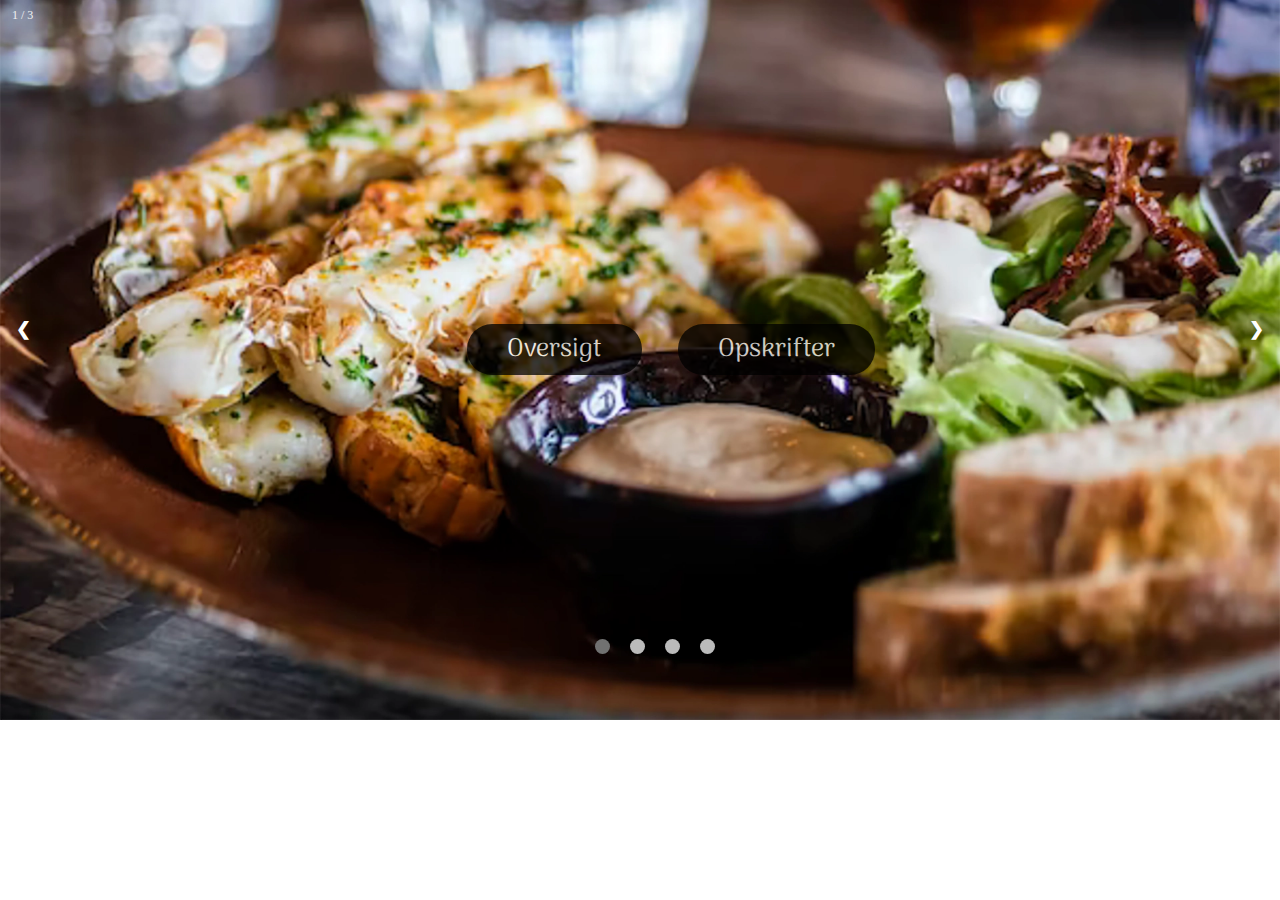
==== index.html @ 9203a0e6 "forside" ====
<!DOCTYPE html>
<html lang="en">

<head>
  <meta charset="UTF-8">
  <meta http-equiv="X-UA-Compatible" content="IE=edge">
  <meta name="viewport" content="width=device-width, initial-scale=1.0">
  <link rel="preconnect" href="https://fonts.googleapis.com">
  <link rel="preconnect" href="https://fonts.gstatic.com" crossorigin>
  <link href="https://fonts.googleapis.com/css2?family=Arima+Madurai:wght@100&display=swap" rel="stylesheet">
  <title>Document</title>
  <link rel="stylesheet" href="style.css">
  <link rel="stylesheet" href="index.css">
</head>

<body>
  <main>
    <!-- Slideshow container -->
    <div class="slideshow-container">

      <!-- Full-width images with number and caption text -->
      <div class="mySlides fade">
        <div class="numbertext">1 / 3</div>
        <img src="img/forside/1.webp" style="width:100%" alt="1">

      </div>

      <div class="mySlides fade">
        <div class="numbertext">2 / 6</div>
        <img src="img/forside/2.webp" style="width:100%" alt="2">

      </div>

      <div class="mySlides fade">
        <div class="numbertext">3 / 6</div>
        <img src="img/italien_hovedret2.webp" style="width:100%" alt="3">

      </div>
      <div class="mySlides fade">
        <div class="numbertext">4 / 6</div>
        <img src="img/tjekkiet_forret1.webp" style="width:100%" alt="3">

      </div>
      <!-- Next and previous buttons -->
      <a class="prev" onclick="plusSlides(-1)">❮</a>
      <a class="next" onclick="plusSlides(1)">❯</a>
      <!-- The dots/circles -->
      <div class="pos">
        <div> <a class="button" href="category.html">Oversigt</a>
          <a class="button" href="productlist.html">Opskrifter</a>
        </div>
        <div style="text-align:center">
          <span class="dot" onclick="currentSlide(1)"></span>
          <span class="dot" onclick="currentSlide(2)"></span>
          <span class="dot" onclick="currentSlide(3)"></span>
          <span class="dot" onclick="currentSlide(4)"></span>
        </div>

      </div>
    </div>
  </main>
  <script src="js/slideshow.js"></script>
</body>

</html>
---- style.css ----
html {
  --brand_color: #e6dcd4;
  --secondary: #292b29;
  --tertiary: #ed8634;
  --quaternary: #ffffff;
  --space-sm: 10px;
  --space-md: 20px;
  --space-lg: 30px;
  --space-xl: 40px;
  --space-xxl: 50px;
  --font-xxs: 20px;
  --font-xs: 22px;
  --font-sm: 25px;
  --font-md: 35px;
  --font-lg: 40px;
  --font-regular: 400;
  --font-medium: 500;
}

* {
  box-sizing: border-box;
  margin: 0;
  padding: 0;
}

img {
  width: 100%;
  height: auto;
  display: block;
}

main {
  background-color: var(--brand_color);
}

/*Fonts*/
@font-face {
  font-family: "Medium";
  src: url(fonts/ArimaMadurai-Medium.woff2);
}

@font-face {
  font-family: "Arima_bold";
  src: url(fonts/ArimaMadurai-Bold.woff2);
}

@font-face {
  font-family: "Arima_regular";
  src: url(fonts/ArimaMadurai-Regular.woff2);
}

@font-face {
  font-family: "Arima_thin";
  src: url(fonts/ArimaMadurai-Thin.woff2);
}
@font-face {
  font-family: "Regular";
  src: url(fonts/Kodchasan-Regular.woff2);
}

@font-face {
  font-family: "kodchasan_bold";
  src: url(fonts/Kodchasan-Bold.woff2);
}

@font-face {
  font-family: "kodchasan_bold";
  src: url(fonts/SegoeScript-Bold.woff2);
}

@font-face {
  font-family: "Bold";
  src: url(fonts/SegoeScript-Bold.woff2);
}

/*header og footer*/
header {
  display: flex;
  justify-content: space-between;
  background-color: var(--tertiary);
  padding: 0px 20px 0px 20px;
  align-self: center;
}
header a {
  align-self: center;
  margin-top: 15px;
}
.logo {
  max-height: 60px;
}

nav {
  display: none;
  align-self: center;
}
ul.menu {
  display: flex;
  flex-direction: column;
  justify-content: space-evenly;
  gap: 20px;
}
nav ul.menu li {
  list-style-type: none;
}
nav ul.menu li a {
  list-style-type: none;
  text-decoration: none;
  font-family: "medium";
  font-size: 1.5rem;
  color: var(--quaternary);
}

footer {
  background-color: #f5bd91;
}

@media (min-width: 750px) {
  header {
    /* display: flex;
      justify-content: space-between; */
    height: 90px;
    padding: 0px 20px 0px 20px;
    align-self: center;
  }
  header a {
    align-self: center;
    margin-top: 20px;
  }
  .logo {
    max-height: 89px;
  }

  nav {
    margin-top: 10px;
    display: block;
    align-self: center;
  }
  ul.menu {
    display: flex;
    flex-direction: row;
    justify-content: space-evenly;
    gap: 20px;
  }
  nav ul.menu li a {
    font-size: 2rem;
  }
}

.display_none {
  display: none;
}
---- index.css ----
/* Slideshow container */
.slideshow-container {
  width: 100%;
  position: absolute;
  top: 0;
  left: 0;
}

/* Hide the images by default */
.mySlides {
  display: none;
}

/* Next & previous buttons */
.prev,
.next {
  cursor: pointer;
  position: absolute;
  top: 45%;
  width: auto;
  margin-top: -22px;
  padding: 16px;
  color: rgb(255, 255, 255);
  font-weight: bold;
  font-size: 18px;
  transition: 0.6s ease;
  border-radius: 0 3px 3px 0;
  user-select: none;
  z-index: 1;
}

/* Position the "next button" to the right */
.next {
  right: 0;
  border-radius: 3px 0 0 3px;
}

/* On hover, add a black background color with a little bit see-through */
.prev:hover,
.next:hover {
  background-color: rgba(0, 0, 0, 0.8);
}

/* Caption text */
.text {
  color: #f2f2f2;
  font-size: 15px;
  padding: 8px 12px;
  position: absolute;
  bottom: 8px;
  width: 100%;
  text-align: center;
}

/* Number text (1/3 etc) */
.numbertext {
  color: #f2f2f2;
  font-size: 12px;
  padding: 8px 12px;
  position: absolute;
  top: 0;
}

/* The dots/bullets/indicators */
.dot {
  cursor: pointer;
  height: 15px;
  width: 15px;
  margin: 0.5rem;
  background-color: #bbb;
  border-radius: 50%;
  display: inline-block;
  transition: background-color 0.6s ease;
}

.active,
.dot:hover {
  background-color: #717171;
}

.dots {
  position: absolute;
  top: 75%;
  left: 45%;
}
/* Fading animation */
.fade {
  animation-name: fade;
  animation-duration: 1s;
}

@keyframes fade {
  from {
    opacity: 0.4;
  }
  to {
    opacity: 1;
  }
}

/******** Buttons ********/
a {
  text-decoration: none;
}
.pos {
  position: absolute;
  top: 45%;
  left: 34%;
}
.button {
  display: inline-block;
  padding: 5px 40px;
  background-color: rgb(0, 0, 0);
  color: rgb(255, 255, 255);
  border: 1px;
  border-radius: 25px;
  opacity: 0.75;
  font-family: "Arima Madurai", cursive;
  font-size: 1.6rem;
  margin-bottom: 16rem;
  margin-left: 2rem;
}
.button:hover {
  opacity: 0.9;
}
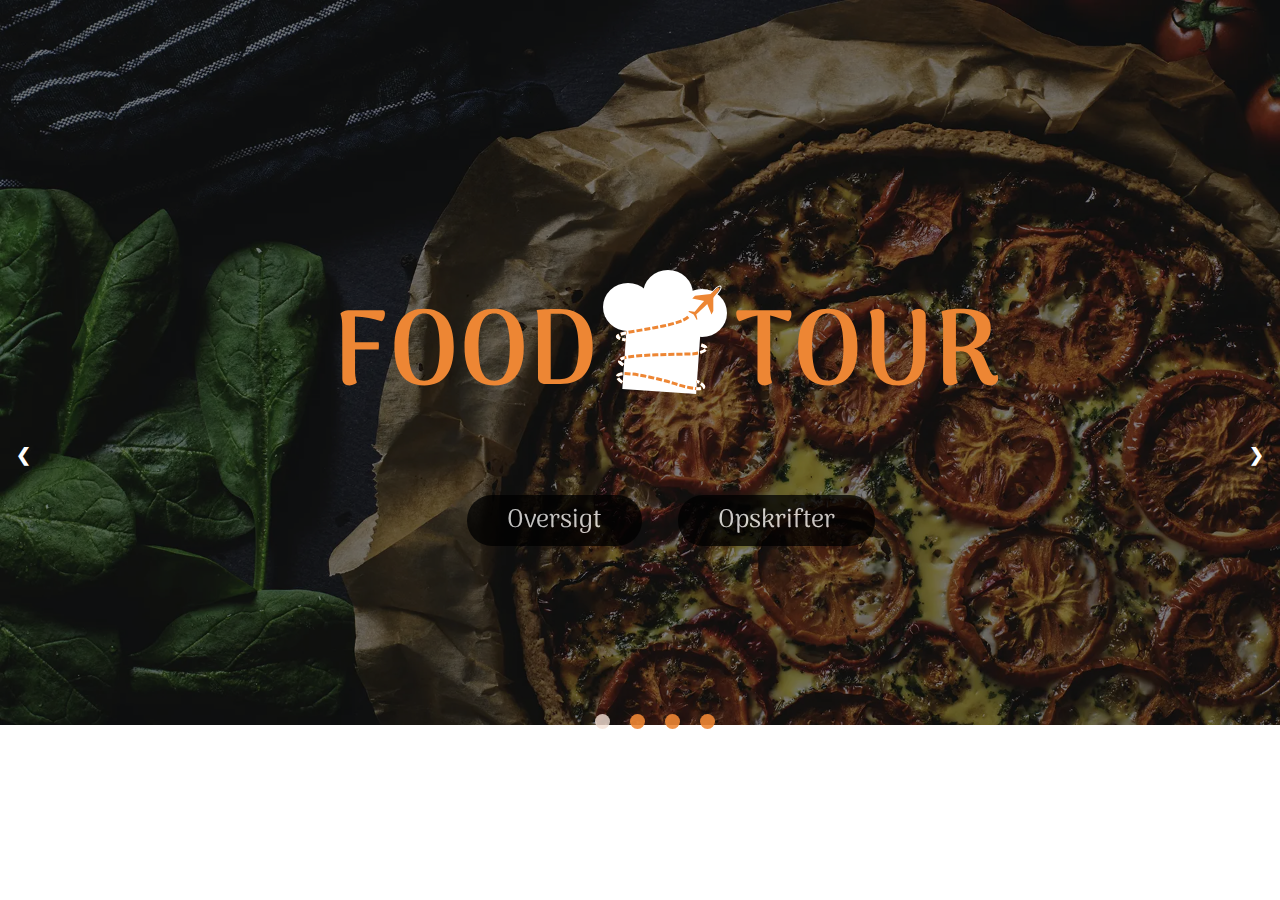
==== commit 488bdac0: "forside" ====
--- a/index.html
+++ b/index.html
@@ -8,8 +8,7 @@
   <link rel="preconnect" href="https://fonts.googleapis.com">
   <link rel="preconnect" href="https://fonts.gstatic.com" crossorigin>
   <link href="https://fonts.googleapis.com/css2?family=Arima+Madurai:wght@100&display=swap" rel="stylesheet">
-  <title>Document</title>
-  <link rel="stylesheet" href="style.css">
+  <title>FOOD TOUR</title>
   <link rel="stylesheet" href="index.css">
 </head>
 
@@ -21,35 +20,39 @@
       <!-- Full-width images with number and caption text -->
       <div class="mySlides fade">
         <div class="numbertext">1 / 3</div>
-        <img src="img/forside/1.webp" style="width:100%" alt="1">
+        <img class="img_filter" src="img/forside/2.webp" style="width:100%" alt="1">
 
       </div>
 
       <div class="mySlides fade">
         <div class="numbertext">2 / 6</div>
-        <img src="img/forside/2.webp" style="width:100%" alt="2">
+        <img class="img_filter" src="img/forside/1.webp" style="width:100%" alt="2">
 
       </div>
 
       <div class="mySlides fade">
         <div class="numbertext">3 / 6</div>
-        <img src="img/italien_hovedret2.webp" style="width:100%" alt="3">
+        <img class="img_filter" src="img/forside/3.webp" style="width:100%" alt="3">
 
       </div>
       <div class="mySlides fade">
         <div class="numbertext">4 / 6</div>
-        <img src="img/tjekkiet_forret1.webp" style="width:100%" alt="3">
+        <img class="img_filter" src="img/forside/4.webp" style="width:100%" alt="3">
 
       </div>
       <!-- Next and previous buttons -->
       <a class="prev" onclick="plusSlides(-1)">❮</a>
       <a class="next" onclick="plusSlides(1)">❯</a>
       <!-- The dots/circles -->
+      <div class="logo">
+        <img src="img/orangeLogo.svg" alt="logo">
+      </div>
       <div class="pos">
-        <div> <a class="button" href="category.html">Oversigt</a>
-          <a class="button" href="productlist.html">Opskrifter</a>
-        </div>
-        <div style="text-align:center">
+
+        <a class="button" href="category.html"> Oversigt </a>
+        <a class="button" href="productlist.html">Opskrifter</a>
+
+        <div class="dots" style="text-align:center">
           <span class="dot" onclick="currentSlide(1)"></span>
           <span class="dot" onclick="currentSlide(2)"></span>
           <span class="dot" onclick="currentSlide(3)"></span>
--- a/index.css
+++ b/index.css
@@ -1,9 +1,25 @@
+* {
+  box-sizing: border-box;
+  margin: 0;
+  padding: 0;
+}
+img {
+  min-width: 100%;
+  min-height: 100%;
+  object-fit: cover;
+}
+
+.img_filter {
+  filter: brightness(50%);
+}
 /* Slideshow container */
 .slideshow-container {
-  width: 100%;
   position: absolute;
   top: 0;
   left: 0;
+  height: 100%;
+  width: 100%;
+  overflow: hidden;
 }
 
 /* Hide the images by default */
@@ -16,7 +32,7 @@
 .next {
   cursor: pointer;
   position: absolute;
-  top: 45%;
+  top: 50%;
   width: auto;
   margin-top: -22px;
   padding: 16px;
@@ -67,7 +83,8 @@
   height: 15px;
   width: 15px;
   margin: 0.5rem;
-  background-color: #bbb;
+  background-color: #ed8634;
+  opacity: 0.9;
   border-radius: 50%;
   display: inline-block;
   transition: background-color 0.6s ease;
@@ -75,14 +92,10 @@
 
 .active,
 .dot:hover {
-  background-color: #717171;
+  background-color: #f4e1d6;
+  opacity: 0.8;
 }
 
-.dots {
-  position: absolute;
-  top: 75%;
-  left: 45%;
-}
 /* Fading animation */
 .fade {
   animation-name: fade;
@@ -102,9 +115,15 @@
 a {
   text-decoration: none;
 }
+.logo {
+  position: absolute;
+  top: 30%;
+  left: 26%;
+  width: 23%;
+}
 .pos {
   position: absolute;
-  top: 45%;
+  top: 55%;
   left: 34%;
 }
 .button {
@@ -117,9 +136,25 @@
   opacity: 0.75;
   font-family: "Arima Madurai", cursive;
   font-size: 1.6rem;
-  margin-bottom: 16rem;
+  margin-bottom: 10rem;
   margin-left: 2rem;
 }
 .button:hover {
   opacity: 0.9;
 }
+
+@media (max-width: 799px) {
+  .button {
+    display: inline-block;
+    margin-bottom: 3rem;
+    left: 10%;
+  }
+  .pos {
+    position: absolute;
+    top: 10%;
+  }
+  .dots {
+    position: absolute;
+    left: 12%;
+  }
+}
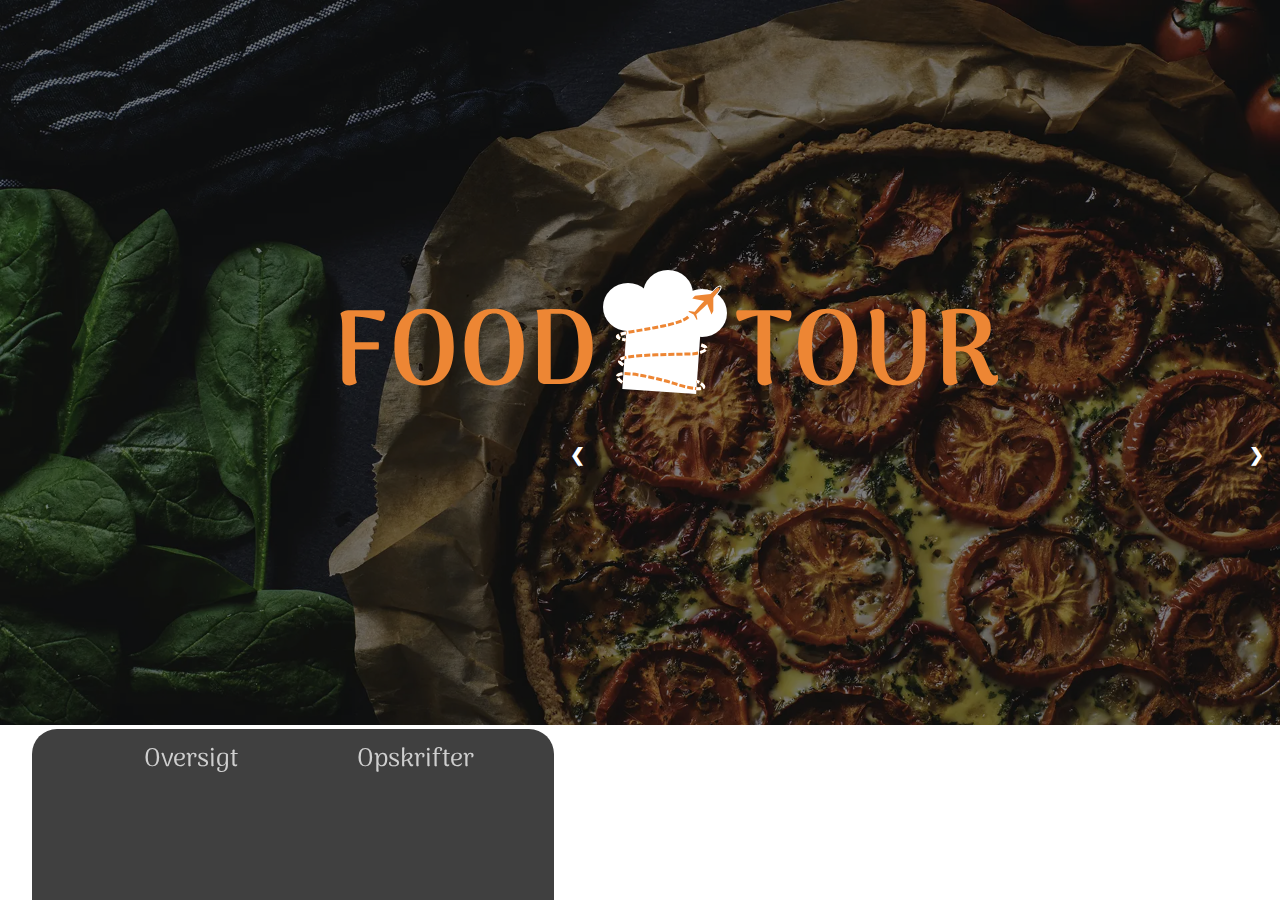
==== commit 6c78d507: "menu" ====
--- a/index.html
+++ b/index.html
@@ -9,6 +9,7 @@
   <link rel="preconnect" href="https://fonts.gstatic.com" crossorigin>
   <link href="https://fonts.googleapis.com/css2?family=Arima+Madurai:wght@100&display=swap" rel="stylesheet">
   <title>FOOD TOUR</title>
+  <link rel="icon" type="image/x-icon" href="img/fav.svg">
   <link rel="stylesheet" href="index.css">
 </head>
 
@@ -16,49 +17,43 @@
   <main>
     <!-- Slideshow container -->
     <div class="slideshow-container">
-
       <!-- Full-width images with number and caption text -->
       <div class="mySlides fade">
         <div class="numbertext">1 / 3</div>
-        <img class="img_filter" src="img/forside/2.webp" style="width:100%" alt="1">
-
+        <img class="img_filter" src="img/forside/2.webp" style="width: 100%" alt="1">
       </div>
 
       <div class="mySlides fade">
         <div class="numbertext">2 / 6</div>
-        <img class="img_filter" src="img/forside/1.webp" style="width:100%" alt="2">
-
+        <img class="img_filter" src="img/forside/1.webp" style="width: 100%" alt="2">
       </div>
 
       <div class="mySlides fade">
         <div class="numbertext">3 / 6</div>
-        <img class="img_filter" src="img/forside/3.webp" style="width:100%" alt="3">
-
+        <img class="img_filter" src="img/forside/3.webp" style="width: 100%" alt="3">
       </div>
       <div class="mySlides fade">
         <div class="numbertext">4 / 6</div>
-        <img class="img_filter" src="img/forside/4.webp" style="width:100%" alt="3">
-
+        <img class="img_filter" src="img/forside/4.webp" style="width: 100%" alt="3">
       </div>
-      <!-- Next and previous buttons -->
-      <a class="prev" onclick="plusSlides(-1)">❮</a>
-      <a class="next" onclick="plusSlides(1)">❯</a>
-      <!-- The dots/circles -->
-      <div class="logo">
-        <img src="img/orangeLogo.svg" alt="logo">
-      </div>
-      <div class="pos">
-
-        <a class="button" href="category.html"> Oversigt </a>
-        <a class="button" href="productlist.html">Opskrifter</a>
-
-        <div class="dots" style="text-align:center">
-          <span class="dot" onclick="currentSlide(1)"></span>
-          <span class="dot" onclick="currentSlide(2)"></span>
-          <span class="dot" onclick="currentSlide(3)"></span>
-          <span class="dot" onclick="currentSlide(4)"></span>
+      <div class="overlay_grid">
+        <div class="logo">
+          <img src="img/orangeLogo.svg" alt="logo">
         </div>
-
+        <div class="button">
+          <a class="button oversigt" href="category.html"> Oversigt </a>
+          <a class="button opskrifter" href="productlist.html">Opskrifter</a>
+          <!-- The dots/circles -->
+          <div class="dots" style="text-align: center">
+            <span class="dot" onclick="currentSlide(1)"></span>
+            <span class="dot" onclick="currentSlide(2)"></span>
+            <span class="dot" onclick="currentSlide(3)"></span>
+            <span class="dot" onclick="currentSlide(4)"></span>
+          </div>
+        </div>
+        <!-- Next and previous buttons -->
+        <a class="prev" onclick="plusSlides(-1)">❮</a>
+        <a class="next" onclick="plusSlides(1)">❯</a>
       </div>
     </div>
   </main>
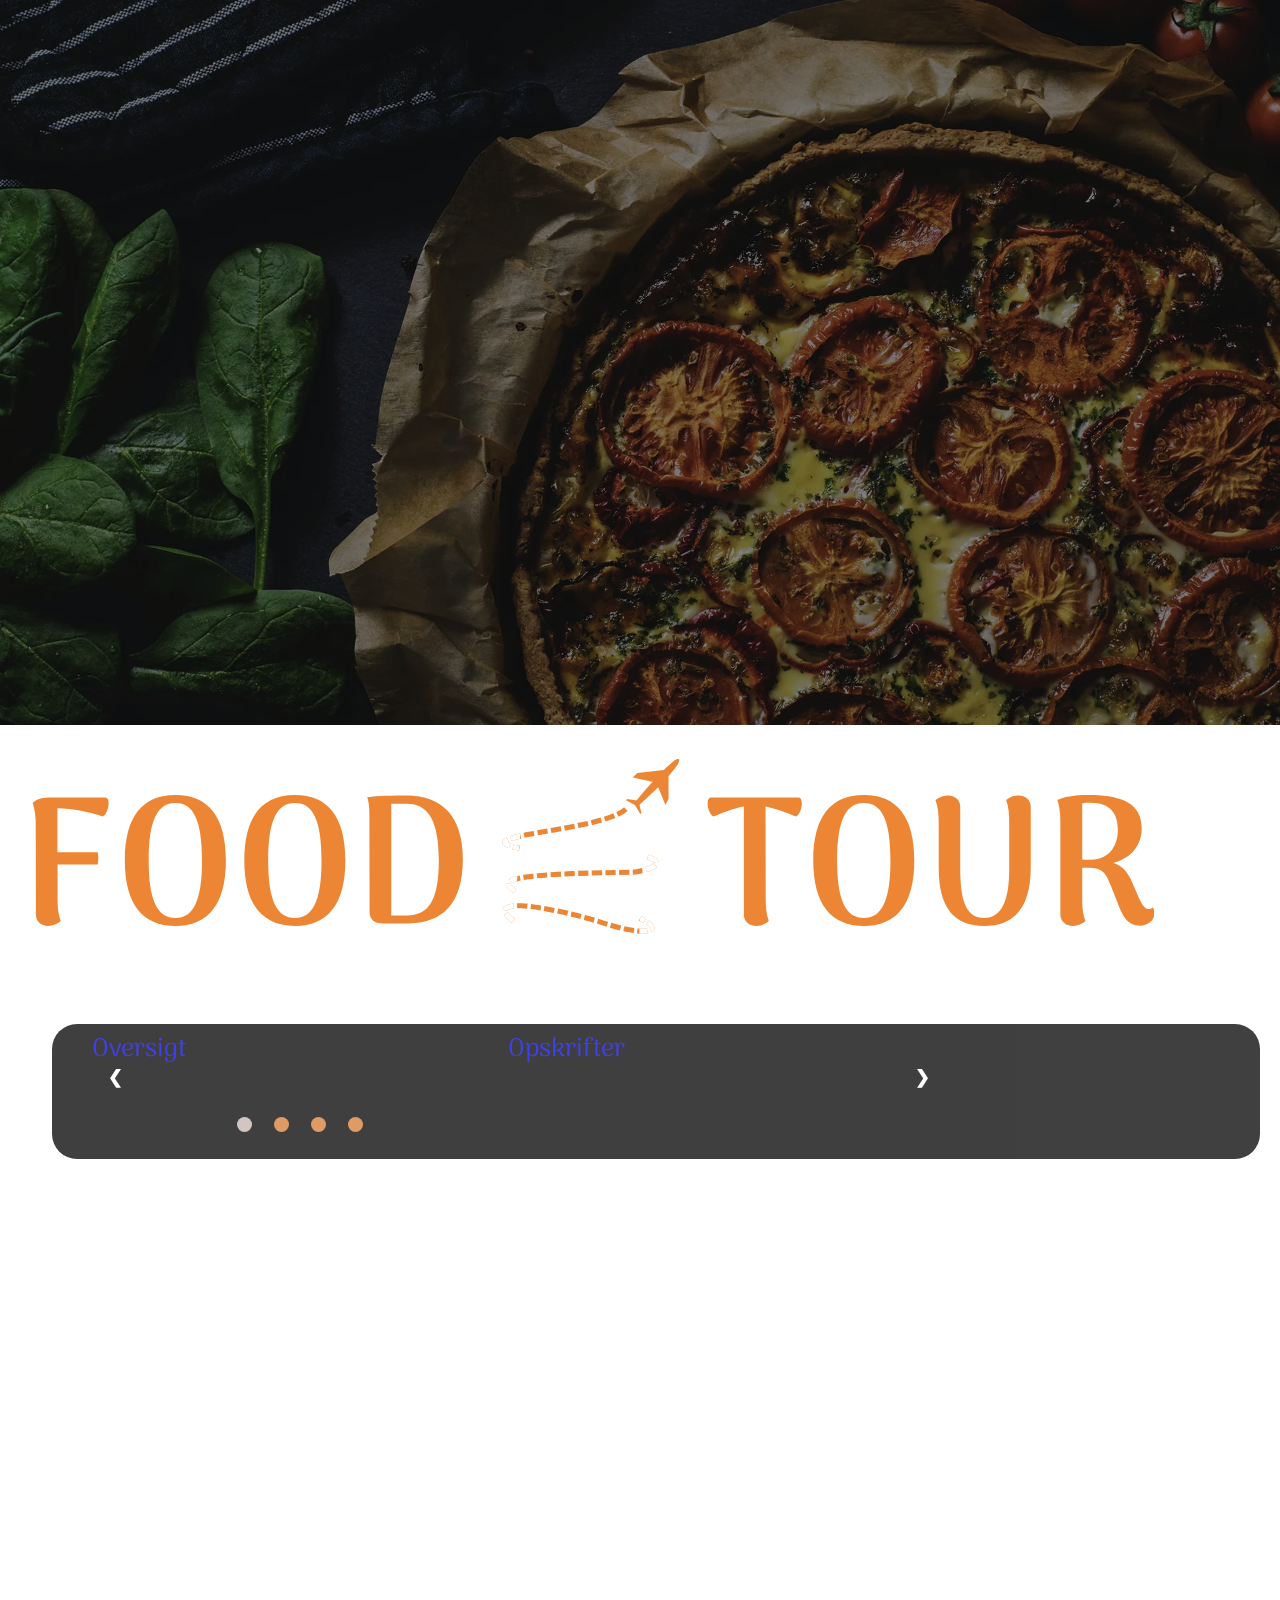
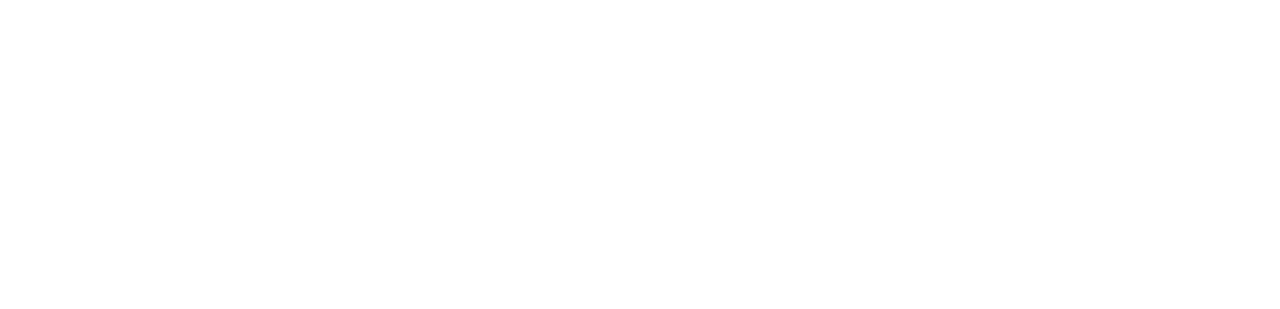
==== commit 75afb5c2: "forside grid" ====
--- a/index.html
+++ b/index.html
@@ -36,13 +36,17 @@
         <div class="numbertext">4 / 6</div>
         <img class="img_filter" src="img/forside/4.webp" style="width: 100%" alt="3">
       </div>
+
       <div class="overlay_grid">
         <div class="logo">
           <img src="img/orangeLogo.svg" alt="logo">
         </div>
-        <div class="button">
+        <div class="button_grid">
           <a class="button oversigt" href="category.html"> Oversigt </a>
           <a class="button opskrifter" href="productlist.html">Opskrifter</a>
+          <!-- Next and previous buttons -->
+          <a class="prev" onclick="plusSlides(-1)">❮</a>
+          <a class="next" onclick="plusSlides(1)">❯</a>
           <!-- The dots/circles -->
           <div class="dots" style="text-align: center">
             <span class="dot" onclick="currentSlide(1)"></span>
@@ -51,9 +55,7 @@
             <span class="dot" onclick="currentSlide(4)"></span>
           </div>
         </div>
-        <!-- Next and previous buttons -->
-        <a class="prev" onclick="plusSlides(-1)">❮</a>
-        <a class="next" onclick="plusSlides(1)">❯</a>
+
       </div>
     </div>
   </main>
--- a/index.css
+++ b/index.css
@@ -14,12 +14,9 @@
 }
 /* Slideshow container */
 .slideshow-container {
-  position: absolute;
-  top: 0;
-  left: 0;
+  z-index: 0;
   height: 100%;
   width: 100%;
-  overflow: hidden;
 }
 
 /* Hide the images by default */
@@ -31,7 +28,6 @@
 .prev,
 .next {
   cursor: pointer;
-  position: absolute;
   top: 50%;
   width: auto;
   margin-top: -22px;
@@ -45,9 +41,12 @@
   z-index: 1;
 }
 
+.prev {
+  grid-column: 1/2;
+}
 /* Position the "next button" to the right */
 .next {
-  right: 0;
+  grid-column: 3/4;
   border-radius: 3px 0 0 3px;
 }
 
@@ -62,7 +61,6 @@
   color: #f2f2f2;
   font-size: 15px;
   padding: 8px 12px;
-  position: absolute;
   bottom: 8px;
   width: 100%;
   text-align: center;
@@ -111,23 +109,26 @@
   }
 }
 
+.overlay_grid {
+  z-index: 1;
+  display: grid;
+  grid-template-columns: 20px 1fr 20px;
+  grid-template-rows: 1fr 1fr 1fr 1fr;
+}
 /******** Buttons ********/
 a {
   text-decoration: none;
 }
 .logo {
-  position: absolute;
+  grid-column: 2/3;
   top: 30%;
   left: 26%;
   width: 23%;
 }
-.pos {
-  position: absolute;
-  top: 55%;
-  left: 34%;
-}
-.button {
-  display: inline-block;
+
+.button_grid {
+  display: grid;
+  grid-column: 2/3;
   padding: 5px 40px;
   background-color: rgb(0, 0, 0);
   color: rgb(255, 255, 255);
@@ -149,12 +150,7 @@
     margin-bottom: 3rem;
     left: 10%;
   }
-  .pos {
-    position: absolute;
-    top: 10%;
-  }
+
   .dots {
-    position: absolute;
-    left: 12%;
   }
 }
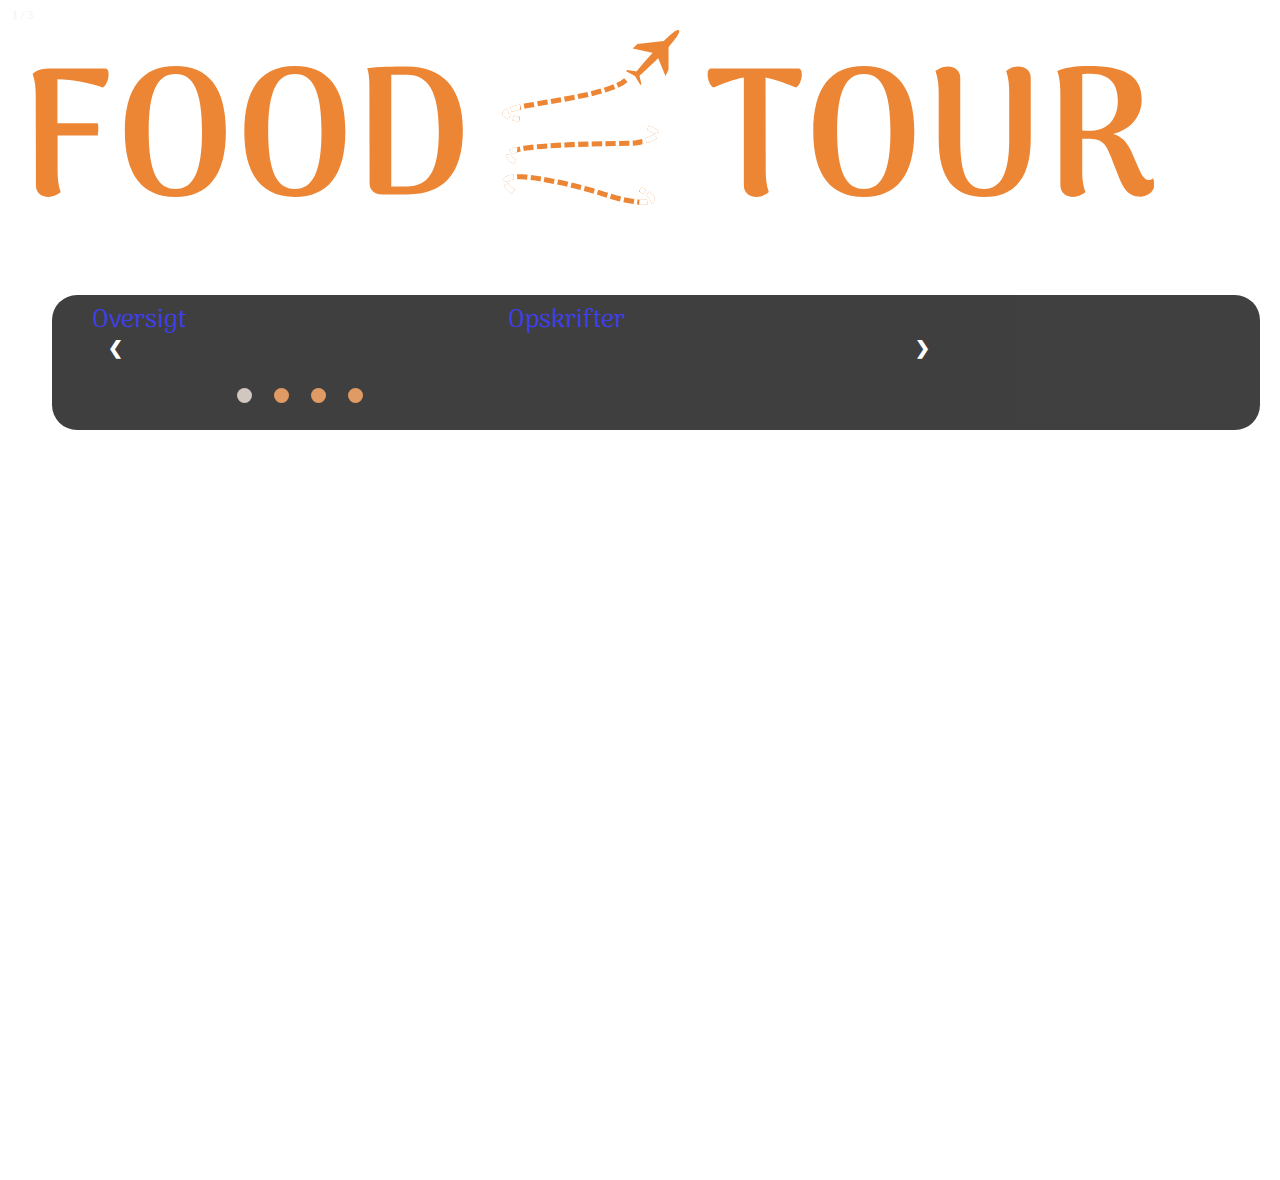
==== commit 5b3159a2: "before jonas" ====
--- a/index.html
+++ b/index.html
@@ -20,7 +20,7 @@
       <!-- Full-width images with number and caption text -->
       <div class="mySlides fade">
         <div class="numbertext">1 / 3</div>
-        <img class="img_filter" src="img/forside/2.webp" style="width: 100%" alt="1">
+        <!--<img class="img_filter" src="img/forside/2.webp" style="width: 100%" alt="1">-->
       </div>
 
       <div class="mySlides fade">
--- a/index.css
+++ b/index.css
@@ -154,3 +154,7 @@
   .dots {
   }
 }
+
+.b1 {
+  background-image: url(img/forside/2.webp);
+}
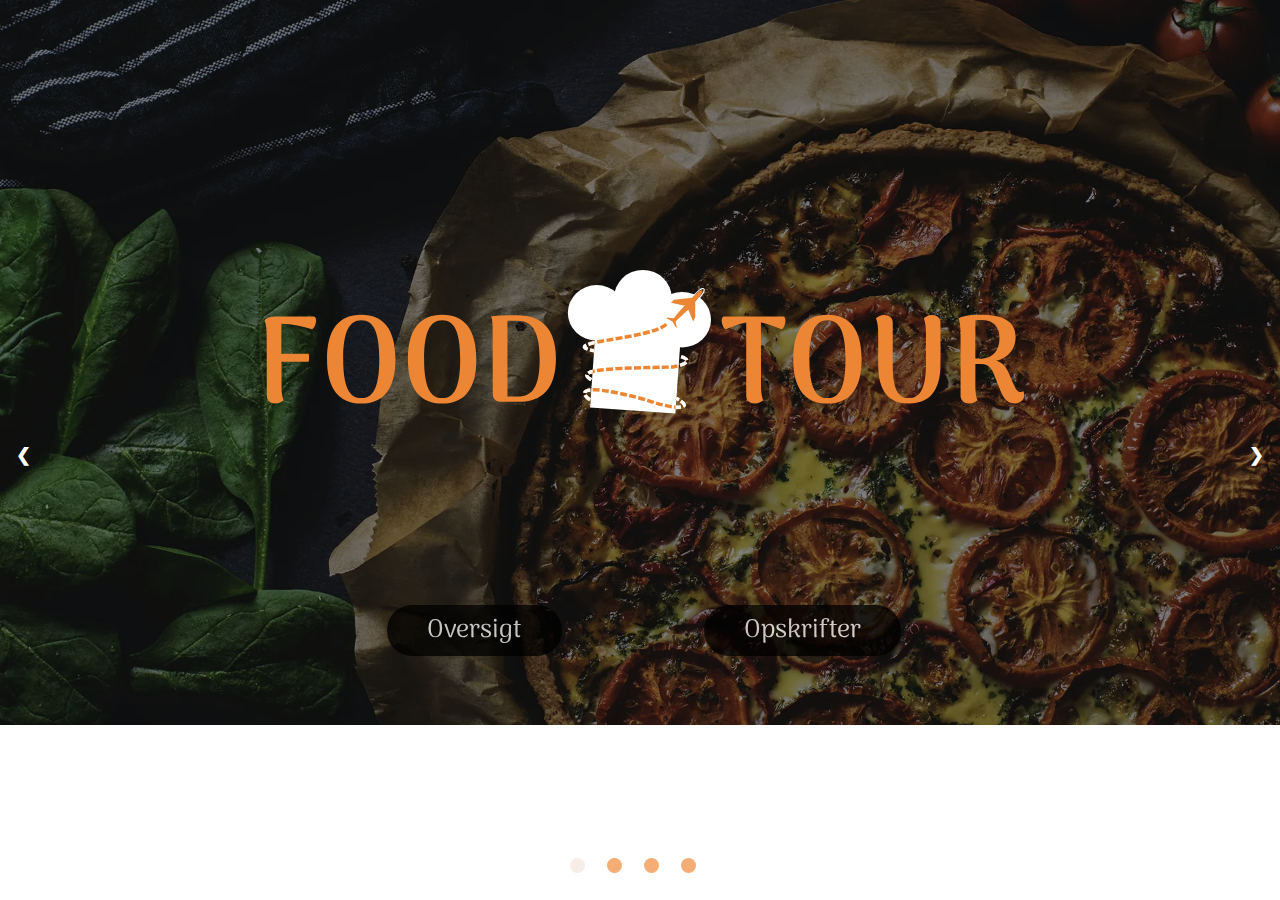
==== commit dffeec7c: "forside mobile" ====
--- a/index.html
+++ b/index.html
@@ -20,7 +20,7 @@
       <!-- Full-width images with number and caption text -->
       <div class="mySlides fade">
         <div class="numbertext">1 / 3</div>
-        <!--<img class="img_filter" src="img/forside/2.webp" style="width: 100%" alt="1">-->
+        <img class="img_filter" src="img/forside/2.webp" style="width: 100%" alt="1">
       </div>
 
       <div class="mySlides fade">
@@ -36,17 +36,12 @@
         <div class="numbertext">4 / 6</div>
         <img class="img_filter" src="img/forside/4.webp" style="width: 100%" alt="3">
       </div>
-
       <div class="overlay_grid">
         <div class="logo">
           <img src="img/orangeLogo.svg" alt="logo">
         </div>
-        <div class="button_grid">
-          <a class="button oversigt" href="category.html"> Oversigt </a>
-          <a class="button opskrifter" href="productlist.html">Opskrifter</a>
-          <!-- Next and previous buttons -->
-          <a class="prev" onclick="plusSlides(-1)">❮</a>
-          <a class="next" onclick="plusSlides(1)">❯</a>
+        <div class="button">
+          <a class=" oversigt" href="category.html"> Oversigt </a>
           <!-- The dots/circles -->
           <div class="dots" style="text-align: center">
             <span class="dot" onclick="currentSlide(1)"></span>
@@ -54,8 +49,54 @@
             <span class="dot" onclick="currentSlide(3)"></span>
             <span class="dot" onclick="currentSlide(4)"></span>
           </div>
+          <a class=" opskrifter" href="productlist.html">Opskrifter</a>
+
         </div>
+        <!-- Next and previous buttons -->
+        <a class="prev" onclick="plusSlides(-1)">❮</a>
+        <a class="next" onclick="plusSlides(1)">❯</a>
+      </div>
+    </div>
+    <!-- Slideshow container -->
+    <div class="slideshow-container_2">
+      <!-- Full-width images with number and caption text -->
+      <div class="mySlides fade">
+        <div class="numbertext">1 / 3</div>
+        <img class="img_filter" src="img/forside/5.webp" style="width: 100%" alt="1">
+      </div>
 
+      <div class="mySlides fade">
+        <div class="numbertext">2 / 6</div>
+        <img class="img_filter" src="img/forside/6.webp" style="width: 100%" alt="2">
+      </div>
+
+      <div class="mySlides fade">
+        <div class="numbertext">3 / 6</div>
+        <img class="img_filter" src="img/forside/7.webp" style="width: 100%" alt="3">
+      </div>
+      <div class="mySlides fade">
+        <div class="numbertext">4 / 6</div>
+        <img class="img_filter" src="img/forside/8.webp" style="width: 100%" alt="3">
+      </div>
+      <div class="overlay_grid">
+        <div class="logo">
+          <img src="img/orangeLogo.svg" alt="logo">
+        </div>
+        <div class="button">
+          <a class=" oversigt" href="category.html"> Oversigt </a>
+          <!-- The dots/circles -->
+          <div class="dots" style="text-align: center">
+            <span class="dot" onclick="currentSlide(5)"></span>
+            <span class="dot" onclick="currentSlide(6)"></span>
+            <span class="dot" onclick="currentSlide(7)"></span>
+            <span class="dot" onclick="currentSlide(8)"></span>
+          </div>
+          <a class=" opskrifter" href="productlist.html">Opskrifter</a>
+
+        </div>
+        <!-- Next and previous buttons -->
+        <a class="prev2" onclick="plusSlides(-1)">❮</a>
+        <a class="next2" onclick="plusSlides(1)">❯</a>
       </div>
     </div>
   </main>
--- a/index.css
+++ b/index.css
@@ -4,8 +4,7 @@
   padding: 0;
 }
 img {
-  min-width: 100%;
-  min-height: 100%;
+  max-width: 100%;
   object-fit: cover;
 }
 
@@ -14,9 +13,13 @@
 }
 /* Slideshow container */
 .slideshow-container {
-  z-index: 0;
+  display: contents;
+  position: relative;
+  top: 0;
+  left: 0;
   height: 100%;
   width: 100%;
+  overflow: hidden;
 }
 
 /* Hide the images by default */
@@ -28,6 +31,7 @@
 .prev,
 .next {
   cursor: pointer;
+  position: absolute;
   top: 50%;
   width: auto;
   margin-top: -22px;
@@ -40,13 +44,12 @@
   user-select: none;
   z-index: 1;
 }
-
 .prev {
-  grid-column: 1/2;
+  left: 0;
 }
 /* Position the "next button" to the right */
 .next {
-  grid-column: 3/4;
+  right: 0;
   border-radius: 3px 0 0 3px;
 }
 
@@ -61,6 +64,7 @@
   color: #f2f2f2;
   font-size: 15px;
   padding: 8px 12px;
+  position: absolute;
   bottom: 8px;
   width: 100%;
   text-align: center;
@@ -109,52 +113,152 @@
   }
 }
 
-.overlay_grid {
-  z-index: 1;
-  display: grid;
-  grid-template-columns: 20px 1fr 20px;
-  grid-template-rows: 1fr 1fr 1fr 1fr;
-}
 /******** Buttons ********/
 a {
   text-decoration: none;
 }
 .logo {
-  grid-column: 2/3;
+  position: absolute;
   top: 30%;
-  left: 26%;
-  width: 23%;
-}
-
-.button_grid {
-  display: grid;
-  grid-column: 2/3;
+  width: 60%;
+  left: 20%;
+}
+.logo img {
+  width: 100%;
+}
+.pos {
+  position: absolute;
+  top: 55%;
+  left: 34%;
+}
+.button {
+  display: flex;
+  height: 300px;
   padding: 5px 40px;
-  background-color: rgb(0, 0, 0);
-  color: rgb(255, 255, 255);
+
   border: 1px;
   border-radius: 25px;
   opacity: 0.75;
   font-family: "Arima Madurai", cursive;
   font-size: 1.6rem;
-  margin-bottom: 10rem;
-  margin-left: 2rem;
-}
-.button:hover {
-  opacity: 0.9;
-}
-
-@media (max-width: 799px) {
+  /* margin-bottom: 10rem; */
+  /*   margin-left: 2rem;*/
+  position: absolute;
+  bottom: 0;
+  left: calc(50% - 293px);
+}
+.button a {
+  background-color: rgb(0, 0, 0);
+  color: rgb(255, 255, 255);
+  align-self: flex-start;
+}
+
+.oversigt {
+  background-color: rgb(0, 0, 0);
+  color: rgb(255, 255, 255);
+  padding: 5px 40px;
+  border: 1px;
+  border-radius: 25px;
+}
+
+.opskrifter {
+  background-color: rgb(0, 0, 0);
+  color: rgb(255, 255, 255);
+  padding: 5px 40px;
+  border: 1px;
+  border-radius: 25px;
+}
+.oversigt:hover,
+.opskrifter:hover {
+  opacity: 90%;
+}
+.dots {
+  align-self: flex-end;
+}
+
+/* @media (max-width: 799px) {
   .button {
     display: inline-block;
     margin-bottom: 3rem;
     left: 10%;
   }
-
+  .pos {
+    position: absolute;
+    top: 10%;
+  }
   .dots {
-  }
-}
-
-.b1 {
-  background-image: url(img/forside/2.webp);
-}
+    position: absolute;
+    left: 12%;
+  }
+} */
+
+.slideshow-container_2 {
+  display: none;
+}
+@media (max-width: 600px) {
+  .slideshow-container_2 {
+    display: contents;
+    position: relative;
+    top: 0;
+    left: 0;
+    height: 100%;
+    width: 100%;
+    overflow: hidden;
+  }
+  .slideshow-container {
+    display: none;
+  }
+  /* Hide the images by default */
+  .mySlides {
+    display: none;
+  }
+  .prev,
+  .next {
+    display: none;
+  }
+  /* Next & previous buttons */
+  .prev2,
+  .next2 {
+    cursor: pointer;
+    position: absolute;
+    top: 50%;
+    width: auto;
+    margin-top: -22px;
+    padding: 16px;
+    color: rgb(255, 255, 255);
+    font-weight: bold;
+    font-size: 18px;
+    transition: 0.6s ease;
+    border-radius: 0 3px 3px 0;
+    user-select: none;
+    z-index: 1;
+  }
+  .prev2 {
+    left: 0;
+  }
+  /* Position the "next button" to the right */
+  .next2 {
+    right: 0;
+    border-radius: 3px 0 0 3px;
+  }
+
+  /* On hover, add a black background color with a little bit see-through */
+  .prev2:hover,
+  .next2:hover {
+    background-color: rgba(0, 0, 0, 0.8);
+  }
+
+  .button {
+    height: 300px;
+    left: calc(50% - 240px);
+  }
+  .button a {
+    background-color: rgb(0, 0, 0);
+    color: rgb(255, 255, 255);
+    align-self: flex-start;
+  }
+  .logo {
+    width: 80%;
+    left: 10%;
+  }
+}
